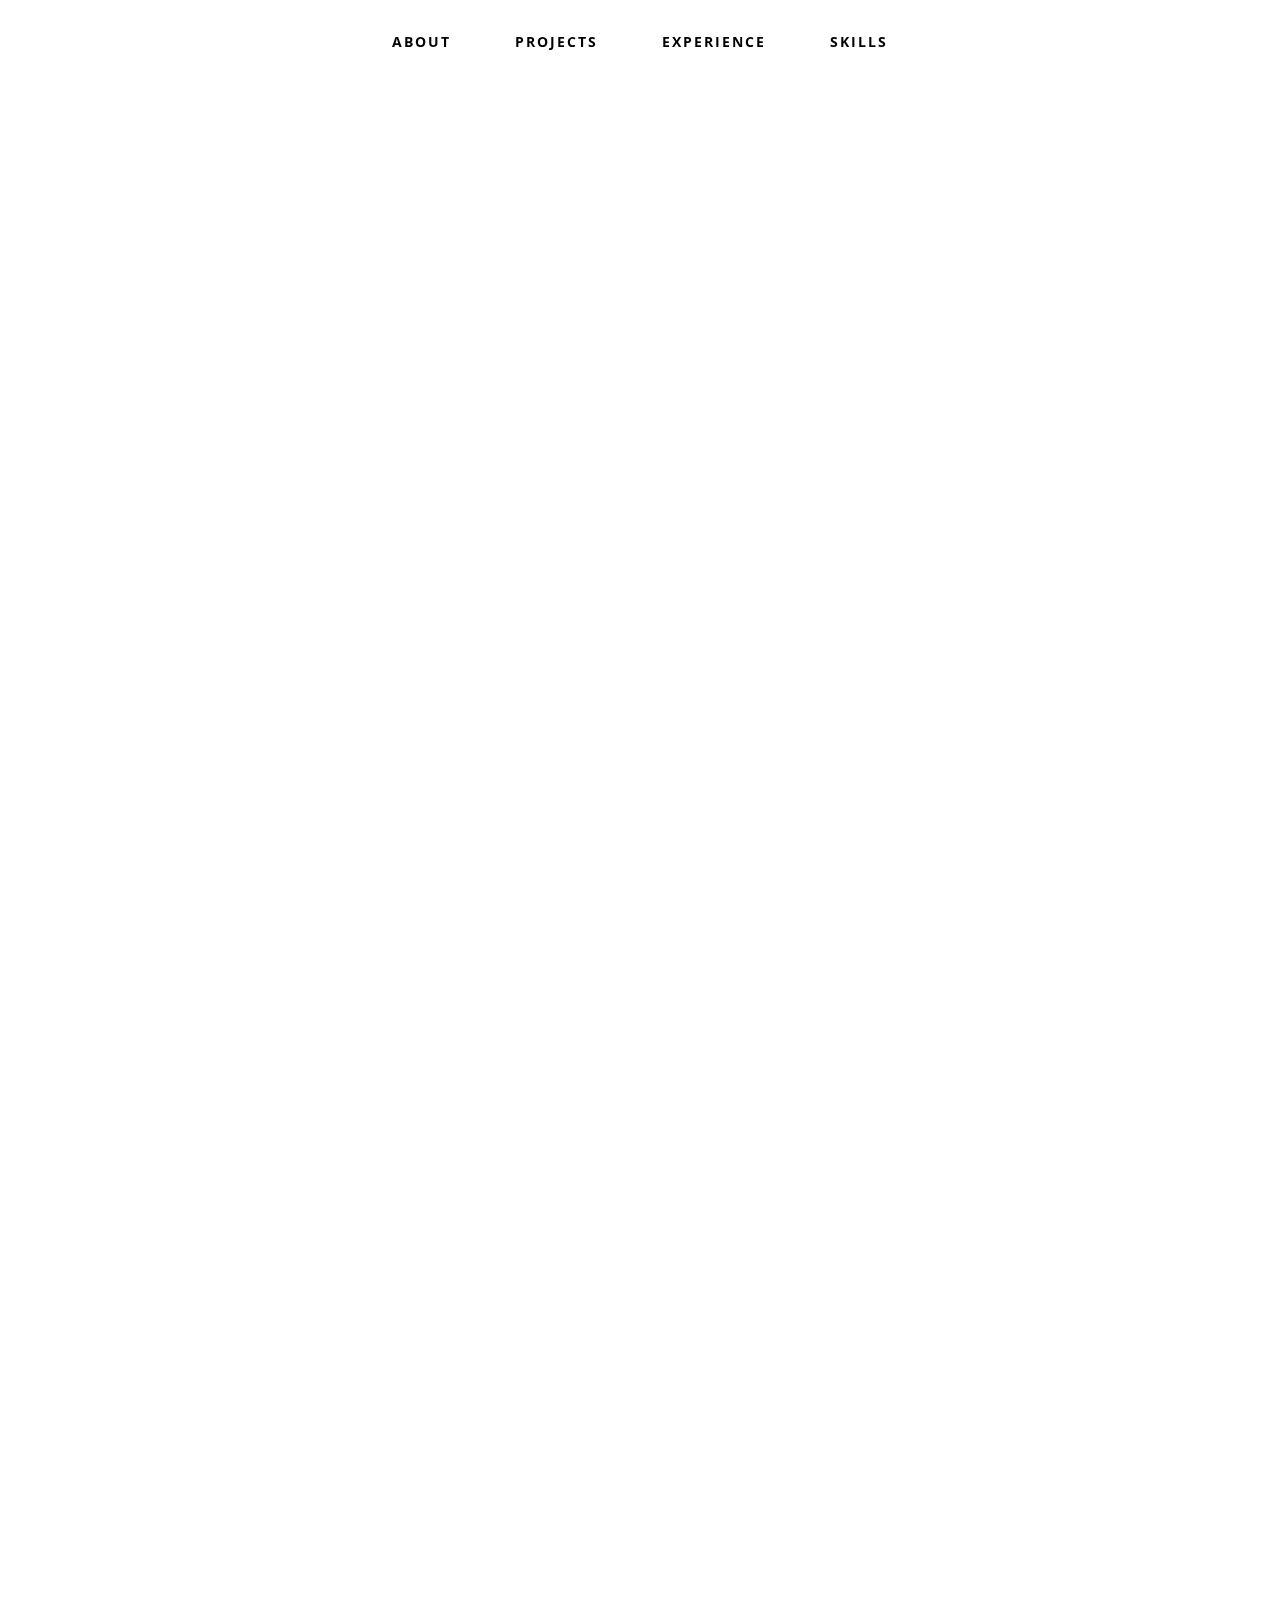
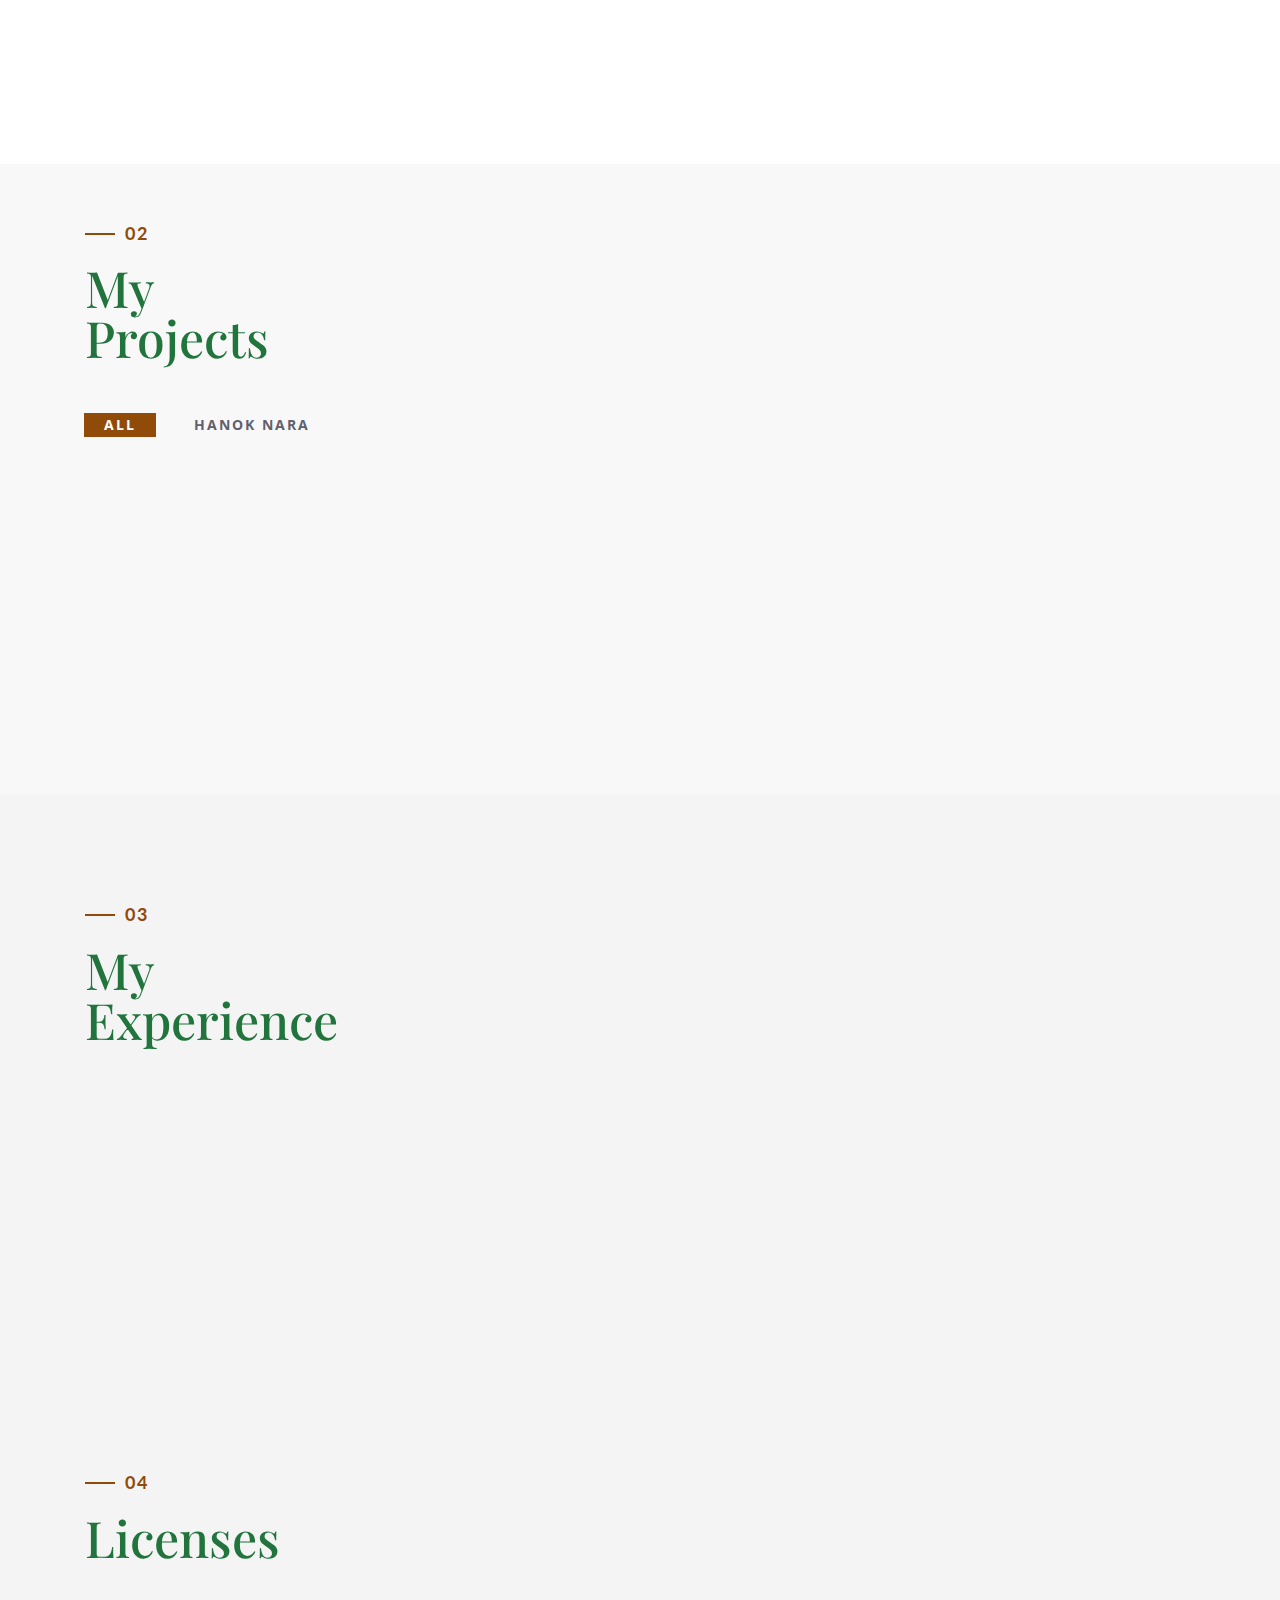
==== index.html @ 88490278 "Add files via upload" ====
<!DOCTYPE html>
<html lang="ko">

<head>
    <meta charset="utf-8">
    <meta http-equiv="X-UA-Compatible" content="IE=edge">
    <meta name="viewport" content="width=device-width, initial-scale=1">
    <title>Portfolio</title>
    <link rel="icon" href="img/logo_xs.ico" type="image/x-icon">
    <!-- Bootstrap -->
    <link href="css/bootstrap.min.css" rel="stylesheet">
    <link href="ionicons/css/ionicons.min.css" rel="stylesheet">
    <link href="css/animate.min.css" rel="stylesheet">
    <link href="css/aos.css" rel="stylesheet">
    <!-- main style -->
    <link href="css/style.css" rel="stylesheet">
    <!-- HTML5 shim and Respond.js for IE8 support of HTML5 elements and media queries -->
    <!-- WARNING: Respond.js doesn't work if you view the page via file:// -->
    <!--[if lt IE 9]>
      <script src="https://oss.maxcdn.com/html5shiv/3.7.3/html5shiv.min.js"></script>
      <script src="https://oss.maxcdn.com/respond/1.4.2/respond.min.js"></script>
    <![endif]-->
	<link rel='stylesheet' href='https://fonts.googleapis.com/css?family=Ubuntu'><link rel="stylesheet" href="css/style.css">
</head>

<body>

    <!-- Preloader -->
    <div id="preloader">
        <div id="status">

            <div class="preloader" aria-busy="true" aria-label="Loading, please wait." role="progressbar">
            </div>

        </div>
    </div>
    <!-- ./Preloader -->
    
    <!-- header -->
    <header class="navbar-fixed-top">
        <nav>
            <ul>
                <li><a href="#about">About</a></li>
                <li><a href="#projects">projects</a></li>
                <li><a href="#experience">experience</a></li>
                <li><a href="#skills">skills</a></li>
                
            </ul>
        </nav>
    </header>
    <!-- ./header -->
    
    <!-- home -->
    <div class="section" id="home" data-stellar-background-ratio="0.5">
        <div id="video_wrap">
            <video muted="" preload="true" loop autoplay webkit-playsinline="webkit-playsinline" playsinline="playsinline">
                <source src="./img/banner.jpg" type="">
            </video>
        </div>
    </div>
    <!-- ./home -->
    
    <!-- about -->
    <div class="section" id="about">
        <div class="container">
            <div class="col-md-6" data-aos="fade-up">
                <h4>01</h4>
                <h1 class="size-50">Know <br /> About me</h1>
                <div class="h">
					<span>Name.</span> 김민아
					<br><span>Mobile.</span> 010. 8242. 8504
				</div>
                
              
                <div class="h-1">My story</div>
				<div class="h-2"><span>story.</span>
								
								<br>늘 Top의 자리를 놓치지않는 국민MC 유재석은,
								<br>지금의 자리가 있기까지 10년의 무명생활을 버텨왔습니다.
								<br>고뇌의 과정을 거쳐 얻어지는 결과는 곧 롱런의 비결입니다.
								<br>자신를 알고 인내하여 이기는 과정이 그것이 성공이라 생각합니다.
								</div>
				<div class="h-3">
				<br>저의 비전은 좋아하는 분야에서 전문성을 키우면서, 
				<br>자신의 원동력을 유지하며 꾸준히 나아가는 것입니다.
				<br>이를 통해 디자이너로서 더 나은 자신을 만들어 나가고 싶습니다.</div>
            </div>
            <div class="col-md-5 about-img-div">
                <div class="about-border" data-aos="fade-up" data-aos-delay=".5">
                    <img src="" alt="">
                </div>
                <img src="img/profile.png" width="400" class="img-responsive" alt="" align="right" data-aos="fade-right" data-aos-delay="0" />
            </div>
        </div>
    </div>
    <!-- ./about -->
		
		    <!-- projects -->
    <div class="section" id="projects">
        <div class="container">
            <div class="col-md-12">
                <h4>02</h4>
                <h1 class="size-50">My <br /> Projects</h1> 
            </div>
            <!-- main container -->
            <div class="main-container portfolio-inner clearfix">
                <!-- portfolio div -->
                <div class="portfolio-div">
                    <div class="portfolio">
                        <!-- portfolio_filter -->
                        <div class="categories-grid wow fadeInLeft">
                            <nav class="categories">
                                <ul class="portfolio_filter">
                                    <li><a href="" class="active" data-filter="*">All</a></li>
                                    <li><a href="" data-filter=".Tium">HANOK NARA</a></li>
                                    
                                    
                                </ul>
                            </nav>
                        </div>
                        <!-- portfolio_filter -->
                        
                        <!-- portfolio_container -->
                        <div class="no-padding portfolio_container clearfix" data-aos="fade-up">
                            <!-- single work -->
                            <div class="col-md-12 Tium">
							<div class="col-md-4 col-sm-6  fashion logo">
                                <div class="portfolio_item"> <img src="./img/portfolio/brand.jpg" alt="image" class="img-responsive" />
                                    
                                </div>
                            </div>
                            <!-- end single work -->
                            
                            <!-- single work -->
                            <div class="col-md-6 col-sm-6 ads graphics">
                                <div class="portfolio_item"> 
                                    <div class="portfolio_item">
                                        <div class="portfolio-border clearfix">
                                            <div class="item_info">
												<h3>HANOK NARA (한옥나라) <span class="category">branding</span> </h3>
												<p><a href="javascript:return false;">Korea Hanok Brand</a></p>
												<div class="project_btn_box">
												<a href="javascript:return false;" class="project_btn">BI/BX</a>
												<a href="javascript:return false;" class="project_btn">WebGuide</a>
                                                <a href="https://blue530.github.io/hanoknara/" class="project_btn">Website</a>
                                                <!-- <a href="https://helloimsa.github.io/dropforest_Ebook/Ebook/samples/basic" class="project_btn">E-book</a> -->
												</div>
											</div>
                                        </div>
                                    </div>
                                </div>
                            </div>
				
                            <!-- end single work -->
							</div>
							
							<div class="col-md-12 graphics">
                            <!-- single work -->
                            <!-- <div class="col-md-4 col-sm-6 photography">
                                <div class="portfolio_item"> <img src="img/portfolio/03.jpg" alt="image" class="img-responsive" />
                                    
                                </div>
                            </div> -->
                            <!-- end single work -->
                            
                            <!-- single work -->
                            <!-- <div class="col-md-6 col-sm-6 fashion ads">
                                <div class="portfolio_item"> 
                                    <div class="portfolio_item">
                                        <div class="portfolio-border clearfix">
                                            <div class="item_info">
												<h3>Poster</h3>
												<p>주제</p>
												</p>
												<div class="project_btn_box">
												<a href="#" class="project_btn">자세히보기</a>
												</div>
											</div>
                                        </div>
                                    </div>
                                </div>
                            </div> -->
                            <!-- end single work -->

                            <!-- single work -->
                            <!-- <div class="col-md-4 col-sm-6 photography">
                                <div class="portfolio_item"> <img src="img/portfolio/03.jpg" alt="image" class="img-responsive" />
                                    
                                </div>
                            </div> -->
                            <!-- end single work -->
                            
                            <!-- single work -->
                            <!-- <div class="col-md-6 col-sm-6 fashion ads">
                                <div class="portfolio_item"> 
                                    <div class="portfolio_item">
                                        <div class="portfolio-border clearfix">
                                            <div class="item_info">
												<h3>benner</h3>
												<p>주제</p>
												</p>
												<div class="project_btn_box">
												<a href="#" class="project_btn">자세히보기</a>
												</div>
											</div>
                                        </div>
                                    </div>
                                </div>
                            </div> -->
                            <!-- end single work -->

                            </div>
                            
                        </div>
                        <!-- end portfolio_container -->
                    </div>
                    <!-- portfolio -->
                </div>
                <!-- end portfolio div -->
            </div>
            <!-- end main container -->
        </div>
    </div>
    <!-- ./projects -->
    
    <!-- experience  -->
    <div class="section" id="experience">
        <div class="container">
            <div class="col-md-4">
                <h4>03</h4>
                <h1 class="size-50">My <br /> Experience</h1>
                <div class="h-50"></div>
            </div>
            <div class="col-md-8">
                <ul class="timeline">
					<li class="timeline-event" data-aos="fade-up" >
                        <label class="timeline-event-icon"></label>
                        <div class="timeline-event-copy">
                            <p class="timeline-event-thumbnail">Apr 2024 ~ Aug 2024</p>
                            <h3>나래디자인학원 UIUX웹디자인
                                <br>과정 수료</h3>
                            <h4>UIUX웹디자인(웹기획,퍼블리셔,영상 편집)B 과정</h4>
                        </div>
                    </li>
                    <!-- <li class="timeline-event" data-aos="fade-up">
                        <label class="timeline-event-icon"></label>
                        <div class="timeline-event-copy">
                            <p class="timeline-event-thumbnail">April 2024 ~ August 2024</p>
                            <h3>0000 근무</h3>
                            <h4>경영지원 및 마케팅</h4>
							<p>화장품 제품, 광고물 디자인 및 온라인스토어 관리업무 수행</p>
           
                        </div>
                    </li> -->
                    <li class="timeline-event" data-aos="fade-up" data-aos-delay=".2">
                        <label class="timeline-event-icon"></label>
                        <div class="timeline-event-copy">
                            <p class="timeline-event-thumbnail">Mar 2014 - Feb 2016</p>
                            <h3>부산과학기술대학교 졸업</h3>
                            <h4>호텔관광경영학과</h4>
                            <p></p>
                        </div>
                    </li>
                    <li class="timeline-event" data-aos="fade-up" data-aos-delay=".4">
                        <label class="timeline-event-icon"></label>
                        <div class="timeline-event-copy">
                            <p class="timeline-event-thumbnail">Feb 2010 - Mar 2012</p>
                            <h3>한국테크노과학고등학교 졸업</h3>
                            <h4>보건간호과</h4>
                            <p><strong></strong>
                                <br></p>
                        </div>
                    </li>
                </ul>
            </div>
        </div>
    </div>
    <!-- ./experience -->
    <div class="section" id="experience">
        <div class="container">
            <div class="col-md-4">
                <h4>04</h4>
                <h1 class="size-50">Licenses</h1>
                <div class="h-50"></div>
            </div>
            <div class="col-md-8">
                <ul class="timeline">
					<li class="timeline-event" data-aos="fade-up" >
                        <label class="timeline-event-icon"></label>
                        <div class="timeline-event-copy">
                            <p class="timeline-event-thumbnail">Jun 2016</p>
                            <h3>커피바리스타</h3>
                            <h4>2급</h4>
                        </div>
                    </li>
                    <li class="timeline-event" data-aos="fade-up">
                        <label class="timeline-event-icon"></label>
                        <div class="timeline-event-copy">
                            <p class="timeline-event-thumbnail">Jun 2015</p>
                            <h3>E-TEST Professionals</h3>
                            <h4>워드,엑셀,파워포인트 2급</h4>
							
           
                        </div>
                    </li>
                    <li class="timeline-event" data-aos="fade-up" data-aos-delay=".2">
                        <label class="timeline-event-icon"></label>
                        <div class="timeline-event-copy">
                            <p class="timeline-event-thumbnail">Oct 2013</p>
                            <h3>2종보통 운전면허</h3>
                        </div>
                    </li>
                    <li class="timeline-event" data-aos="fade-up" data-aos-delay=".4">
                        <label class="timeline-event-icon"></label>
                        <div class="timeline-event-copy">
                            <p class="timeline-event-thumbnail">Nov 2011</p>
                            <h3>간호조무사</h3>
                            <h4>최종합격</h4>
                            <p><strong></strong>
                                <br></p>
                        </div>
                    </li>
                </ul>
            </div>
        </div>
    </div>
	<!-- skills -->
    <div class="section" id="skills">
        <div class="container">
            <div class="col-md-" data-aos="fade-up">
                <h4>05</h4>
                <h1 class="size-50">Skills</h1>
                <div class="h-50"></div>
				<div class="skill-box">
					
					<div class="skills-circle">
						
						<ul>
							<li data-percent="80"><span class="text">Ps</span><span class="bar-circle-right"></span><span class="bar-circle-left"></span><span class="bar-circle-cover"></span><b></b></li>
							<li data-percent="80"><span class="text">Ai</span><span class="bar-circle-right"></span><span class="bar-circle-left"></span><span class="bar-circle-cover"></span><b></b></li>
							<li data-percent="70"><span class="text">Web</span><span class="bar-circle-right"></span><span class="bar-circle-left"></span><span class="bar-circle-cover"></span><b></b></li>
							<li data-percent="60"><span class="text">Pr</span><span class="bar-circle-right"></span><span class="bar-circle-left"></span><span class="bar-circle-cover"></span><b></b></li>
							<li data-percent="60"><span class="text">Ae</span><span class="bar-circle-right"></span><span class="bar-circle-left"></span><span class="bar-circle-cover"></span><b></b></li>
							
							
						</ul>
					</div>
				</div>
            </div>
            
        </div>
    </div>

	<!-- partial -->
		 <script src='https://cdnjs.cloudflare.com/ajax/libs/jquery/3.1.0/jquery.min.js'></script><script  src="js/skill_script.js"></script>

	<!-- ./skil -->

    
 <!-- contact -->
    <div class="section" id="contact">
        <div class="container">
            <div class="col-md-12">
                
                <h1 class="size-50"></h1>
                <div class="h-50"></div>
            </div>
            <div class="col-md-4" data-aos="fade-up">

                
				
				<p>© 2024 Design By MINA_KIM. All Rights Reserved.</p>
                

                
               
    <!-- ./contact -->  

    <!--DEMO01-->
    <div id="animatedModal" class="popup-modal">
        <!--THIS IS IMPORTANT! to close the modal, the class name has to match the name given on the ID -->
        <div id="btn-close-modal" class="close-animatedModal close-popup-modal"> <i class="ion-close-round"></i> </div>
        <div class="clearfix"></div>
        <div class="modal-content">
            <div class="container">
                <div class="portfolio-padding">
                    <div class="col-md-8 col-md-offset-2">
                        <h2>Geschäfts Eines<br /> Web-Studios</h2>
                        <div class="h-50"></div>
                        <p>Appropriately maintain standards compliant total linkage with cutting-edge action items. Enthusiastically create seamless synergy rather than excellent value. Quickly promote premium strategic theme areas vis-a-vis.</p>
                        <p>Appropriately maintain standards compliant total linkage with cutting-edge action items. Enthusiastically create seamless synergy rather than excellent value.</p>
                        <br />
                        <br /> <img src="img/portfolio/03.jpg" alt="" class="img-responsive" />
                        <br />
                        <br />
                        <p>Appropriately maintain standards compliant total linkage with cutting-edge action items. Enthusiastically create seamless synergy rather than excellent value. Quickly promote premium strategic theme areas vis-a-vis.</p>
                        <p>Appropriately maintain standards compliant total linkage with cutting-edge action items. Enthusiastically create seamless synergy rather than excellent value.</p>
                        <br />
                        <br /> </div>
                </div>
            </div>
        </div>
    </div>
    <!-- jQuery -->
    <script src="js/jquery.js"></script>
    <!--  plugins  -->
    <script src="js/bootstrap.min.js"></script>
    <script src="js/plugins.js"></script>
    <script src="js/aos.js"></script>
    <script src="js/jquery.form.js"></script>
    <script src="js/jquery.validate.min.js"></script>

    <!--  main script  -->
    <script src="js/custom.js"></script>
   
</body>

</html>
---- css/style.css ----
/*
* Resume template
* Created by : Ahmed Essa
* website : www.ahmedessa.net
*/


/* Table of Content
==================================================
	- Google fonts & font family -
	- typography -
	- General -
    - Preloader -
	- Header -
    - home section -
    - About section -
    - experience section -
    - projects section -
    - Contact section -
    - Responsive media queries -
*/


/* Google fonts & font family
==================================================*/

@import 'https://fonts.googleapis.com/css?family=Lato:100,100i,300,300i,400,400i,700,700i,900,900i|Open+Sans:300,300i,400,400i,600,600i,700,700i,800,800i|Playfair+Display:400,400i,700,700i,900,900i';

/*
font-family: 'Playfair Display', serif;
font-family: 'Lato', sans-serif;
font-family: 'Open Sans', sans-serif;
*/


/* typography
==================================================*/

h1 {
    font-family: 'Playfair Display', serif;
    font-size: 80px;
    line-height: 70px;
	color: #1a7037f8;
}

h4 {
    font-family: 'Lato', sans-serif;
    text-transform: capitalize;
    letter-spacing: 2px;
    position: relative;
    color: rgb(145, 75, 9);
    margin-left: 40px;
    font-weight: 700;
}

h4:before {
    position: absolute;
    width: 30px;
    left: -40px;
    content: "";
    display: block;
    height: 2px;
    background: rgb(145, 75, 9);
    top: 9px;
}


/* General
==================================================*/

body {
    font-family: 'Open Sans', sans-serif;
    font-size: 14px;
    line-height: 24px;
}

.size-50 {
    font-size: 50px;
    line-height: 50px
}

.h-50 {
    height: 50px;
}

/* video
================================================*/
 #video_wrap{
    width: 100%; height: 970px; overflow: hidden;margin: 0px auto; position: relative;
}
video { position: absolute;left: 50%; margin-left: -960px;} 

/* preloader */
==================================================*/

#preloader {
    position: fixed;
    top: 0;
    left: 0;
    right: 0;
    bottom: 0;
    background-color: #fff;
    z-index: 10000
}

#status,
.preloader {
    top: 50%;
    left: 50%;
    position: absolute
}

#status {
    width: 100px;
    height: 100px;
    background-repeat: no-repeat;
    background-position: center;
    margin: -50px 0 0 -50px
}

.preloader {
    height: 40px;
    width: 40px;
    margin-top: -20px;
    margin-left: -20px
}

.preloader:before {
    content: "";
    display: block;
    position: absolute;
    left: -1px;
    top: -1px;
    height: 100%;
    width: 100%;
    -webkit-animation: rotation 1s linear infinite;
    animation: rotation 1s linear infinite;
    border: 2px solid #425BB5;
    border-top: 2px solid transparent;
    border-radius: 100%
}

.preloader>.icon {
    position: absolute;
    top: 50%;
    left: 50%;
    height: 25px;
    width: 10.6px;
    margin-top: -12.5px;
    margin-left: -5.3px;
    -webkit-animation: wink 1s ease-in-out infinite alternate;
    animation: wink 1s ease-in-out infinite alternate
}

@media only screen and (min-width:768px) {
    .preloader {
        height: 60px;
        width: 60px;
        margin-top: -30px;
        margin-left: -30px
    }
    .preloader:before {
        left: -2px;
        top: -2px;
        border-width: 2px
    }
    .preloader>.icon {
        height: 37.5px;
        width: 15.9px;
        margin-top: -18.75px;
        margin-left: -7.95px
    }
}

@media only screen and (min-width:1200px) {
    .preloader {
        height: 60px;
        width: 60px;
        margin-top: -30px;
        margin-left: -30px
    }
    .preloader>.icon {
        height: 50px;
        width: 21.2px;
        margin-top: -25px;
        margin-left: -10.6px
    }
}

@-webkit-keyframes rotation {
    from {
        -webkit-transform: rotate(0);
        transform: rotate(0)
    }
    to {
        -webkit-transform: rotate(359deg);
        transform: rotate(359deg)
    }
}

@keyframes rotation {
    from {
        -webkit-transform: rotate(0);
        transform: rotate(0)
    }
    to {
        -webkit-transform: rotate(359deg);
        transform: rotate(359deg)
    }
}

@-webkit-keyframes wink {
    from {
        opacity: 0
    }
    to {
        opacity: 1
    }
}

@keyframes wink {
    from {
        opacity: 0
    }
    to {
        opacity: 1
    }
}


/* Header
==================================================*/

header {
    text-align: center;
    -webkit-transition: all .5s;
    transition: all .5s;
    height: 65px;
}

nav ul {
    display: inline-block;
    padding-left: 0;
    list-style: none;
    padding: 20px;
    margin-bottom: 0;
    -webkit-transition: all .5s;
    transition: all .5s;
}

nav li {
    display: inline-block;
    margin: 10px;
}

nav li a {
    text-transform: uppercase;
    letter-spacing: 2px;
    color: #000;
    font-size: 14px;
    font-weight: bold;
    padding: 20px;
}

.bg-nav {
    background: rgba(225,225,225,0.7 );
    border-bottom: 1px solid #f3f3f3
}

.bg-nav ul {
    padding: 10px;
}

a:focus {
    color: #444;
    text-decoration: none;
}

a:hover {
    color:  #1a7037f8;
    text-decoration: none;
}

a.active {
    color: rgb(145, 75, 9);
}


/* home section
==================================================*/

#home {
		background: url(../img/bg.jpg);
		background-size: cover;
		height: 100vh;
		
}
@media only screen and (min-width:1200px) {
	

	#home .container h2{
		width:500px;
		
		font-size:90px;
		color:#425BB5;
		margin:50px 0 0 150px;
		font-family: 'Lato', sans-serif;
	}

	.table-cell {
		display: table-cell;
		vertical-align: top;
		padding-top:100px;
		
	}
	.table-cell h1{
		color:#fff;
		padding-top:100px;
	}
	.disply-table {
		display: table;
		height: 100vh;
		
	}
	.box{
		width:600px;
		height:50vh;
		position:absolute;
		top:40%;
		left:40%;
		transform:translate(50%, -50%);
		
	}
	.dia{
		width:300px;
		margin:230px 0 0 200px;
		
		
	}
	.dia img{
		width:100%;
		display:block;
	}
	.box h4{
		font-size:20px;
		margin-top:50px;
		color:#fff;
	}
	.box h4:before {
		position: absolute;
		width: 30px;
		left: -40px;
		content: "";
		display: block;
		height: 2px;
		background: #fff;
		top: 9px;
	}
}
@media (min-width:501px)and (max-width:1199px){
	h1 {
        font-family: 'Playfair Display', serif;
        font-size: 50px;
        line-height: 50px;
    }
    #home,
    .disply-table {
        height: 100vh;
    }
   
	.disply-table h1{
		color:#fff;
		margin-top:100px;
	}
	.container h2{
		text-align:center;
		font-size:90px;
		color:#425BB5;
		font-family: 'Lato', sans-serif;
	}
	
	.dia{
		width:250px;
		margin:50px 0 0 250px;
		
	}
	.dia img{
		width:100%;
		display:block;
	}
	.box h4{
		font-size:18px;
		margin:30px 0 0 150px;
		color:#fff;
		
		
	}
	.box h4:before {
		position: absolute;
		width: 30px;
		left:-40px;
		content: "";
		display: block;
		height: 2px;
		background: #fff;
		top: 9px;
	}
}	


/* about section
==================================================*/

#about {
    padding: 100px 0;
}
@media (max-width:500px) {
    #about {
        padding: 200px 0 100px;
    }
}
#about span{
	color:#1a7037f8;
	font-weight:600;
}

.about-img-div img {
    margin: 0 auto;
}

.about-border {
    position: absolute;
    /* border: 10px solid rgba(153,107,187,0.4);
    width: 400px;
    height: 400px; */
    top: 0px;
    left: -8px;
    z-index: 1
}
.h{
	font-size:16px;
	font-weight:600;
	padding-top:20px;
}

.h-1{
	padding:30px 0 10px;
	font-weight:500;
	color:rgb(145, 75, 9);
	letter-spacing:5%;
}
.h-3{
	font-weight:600;
    padding-bottom: 60px;
}


/* experience section
==================================================*/

#experience {
    padding: 100px 0 40px;
    background: #f4f4f4;
}

.experience-row {
    padding: 20px 0;
    border-bottom: 1px solid #ddd;
}

.experience-row h3 {
    font-family: 'Lato', sans-serif;
    text-transform: capitalize;
    letter-spacing: 2px;
    color: #425BB5;
    font-size: 16px;
    font-weight: bold
}

.experience-row p {
    color: #888;
    margin-top: 20px;
    font-size: 15px;
}

.experience-row .date {
    color: #000;
    font-size: 17px;
}

.timeline {
    padding-left: 0;
    list-style: none;
    position: relative;
}

.timeline:before {
    background-color: black;
    content: '';
    margin-left: -1px;
    position: absolute;
    top: 0;
    left: 2em;
    width: 2px;
    height: 100%;
}

.timeline-event {
    position: relative;
}
.timeline-event{
		width:50%;
		float:left;
}

.timeline-event:hover .timeline-event-icon {
    -webkit-transform: rotate(-45deg);
    transform: rotate(-45deg);
    background-color: #b59642;
}

.timeline-event:hover .timeline-event-thumbnail {
    box-shadow: inset 40em 0 0 0 #b59642;
}

.timeline-event-copy {
    padding: 2em;
    position: relative;
    top: -1.875em;
    left: 4em;
    width: 100%;
}

.timeline-event-copy h3 {
    font-size: 1.2em;
}

.timeline-event-copy h4 {
    font-size: 1em;
    margin-bottom: 1em;
}

.timeline-event-copy strong {
    font-weight: 700;
}

.timeline-event-copy p:not(.timeline-event-thumbnail) {
    padding-bottom: 1em;
}

.timeline-event-icon {
    -webkit-transition: -webkit-transform 0.2s ease-in;
    transition: -webkit-transform 0.2s ease-in;
    transition: transform 0.2s ease-in;
    transition: transform 0.2s ease-in, -webkit-transform 0.2s ease-in;
    -webkit-transform: rotate(45deg);
    transform: rotate(45deg);
    background-color: rgb(255, 209, 141);
    outline: 10px solid #f3f3f3;
    display: block;
    margin: 0.5em 0.5em 0.5em -0.5em;
    position: absolute;
    top: 0;
    left: 2em;
    width: 1em;
    height: 1em;
}

.timeline-event-thumbnail {
    -moz-transition: box-shadow 0.5s ease-in 0.2s;
    -o-transition: box-shadow 0.5s ease-in 0.1s;
    -webkit-transition: box-shadow 0.5s ease-in;
    -webkit-transition-delay: 0.2s;
    -webkit-transition: box-shadow 0.5s ease-in 0.2s;
    transition: box-shadow 0.5s ease-in 0.1s;
    color: white;
    font-size: 12px;
    font-weight: bold;
    background-color: #1a703785;
    box-shadow: inset 0 0 0 0em #1a7037f8;
    display: inline-block;
    margin-bottom: 1.2em;
    padding: 0.25em 1em 0.2em 1em;
}
/* skill section
==================================================*/
#skills{
	background:;
	padding:50px;
}
.skill-box {
  width: 80%;
  padding: 20px;
  max-width: 1200px;
  margin:0 auto;
  
}
.skill-box > h3 {
  margin-bottom: 15px;
  color: #333;
}
.skill-box > .skills-circle > ul {
  padding: 0;
  text-align: center;
  list-style-type: none;
  
}
.skill-box > .skills-circle > ul > li {
  width: 150px;
  height: 150px;/*원크기조정가능*/
  background-color: #aaa;/*1.bar 채워지지않은 비워있는 color*/
  border-radius: 50%;
  position: relative;
  display: inline-block;
  overflow: hidden;
  margin: 10px;
}

.skill-box > .skills-circle > ul > li > span {
  color: rgb(145, 75, 9);
  font-size:35px;
  padding:1.5em;
}
.skill-box > .skills-circle > ul > li > span.text, .skill-box > .skills-circle > ul > li > span ~ b {
  top: 50%;
  left: 50%;
  position: absolute;
  transform: translate(-50%, -50%);
  margin-top: -8px;
  z-index: 1;
}
.skill-box > .skills-circle > ul > li > span.text ~ b, .skill-box > .skills-circle > ul > li > span ~ b ~ b {
  font-weight: normal;
  margin-top: 2em;
}
.skill-box > .skills-circle > ul > li > span.bar-circle-right, .skill-box > .skills-circle > ul > li > span.bar-circle-left {
  border-radius: 50%;
  position: absolute;
  display: block;
  width: 100%;
  height: 100%;
  background: rgb(255, 153, 1);/*bar 채워지는 color*/
  clip: rect(0, 75px, 150px, 0);
}
.skill-box > .skills-circle > ul > li > span.bar-circle-left {
  background: #aaa;/*2.bar 채워지지않은 비워있는 color*/
					/*1,2 동시에 바꿔야함*/
}
.skill-box > .skills-circle > ul > li > span.bar-circle-cover {
  display: block;
  width: 95%;
  height: 95%;/*bar 굵기 두껍게 하고싶으면 여기 width랑 height랑 %줄이면됨*/
  border-radius: 50%;
  background-color: #fff;/*bar안에 동그라미 color*/
  z-index: 0;
  position: absolute;
  top: 50%;
  left: 50%;
  transform: translate(-50%, -50%);
}
/* projects section
==================================================*/

#projects {
    padding: 50px 0 60px;
		background:#f8f8f8;
}

.portfolio .categories-grid span {
    font-size: 30px;
    margin-bottom: 30px;
    display: inline-block;
}

.portfolio .categories-grid .categories ul li {
    list-style: none;
    margin: 20px 0;
}

.portfolio .categories-grid .categories ul li a {
    display: inline-block;
    color: #60606e;
    padding: 0 10px;
    margin: 0 14px;
    -webkit-transition: all .2s ease-in-out .2s;
    transition: all .2s ease-in-out .2s;
}

.portfolio .categories-grid .categories ul li a:hover,
.portfolio .categories-grid .categories ul li a:focus {
    text-decoration: none;
}

.portfolio .categories-grid .categories ul li a.active {
    background-color: rgb(145, 75, 9);
    padding: 0px 20px;
    color: white;
    text-decoration: none;
}

.portfolio_filter {
    padding-left: 0;
}

.portfolio_item {
    position: relative;
    margin: 10px 0;
	
}
.img-responsive{
	width: 90%;
    display: block;
}

.portfolio_item .portfolio_item_hover {
    position: absolute;
    top: 0px;
    left: 0px;
    height: 100%;
    width: 100%;
    background-color: #425BB5;
    -webkit-transform: translateY(100%);
    transform: translateY(100%);
    opacity: 0;
    -webkit-transition: all .2s ease-in-out;
    transition: all .2s ease-in-out;
    color: #333;
}

.portfolio_item .portfolio_item_hover .item_info {
    text-align: center;
    position: absolute;
    top: 50%;
    left: 50%;
    -webkit-transform: translate(-50%, -50%);
    transform: translate(-50%, -50%);
    padding:10px;
    width: 100%;
    font-weight: bold;
}

.portfolio_item .portfolio_item_hover .item_info span {
    display: block;
    color: #fff;
    font-size: 18px;
    -webkit-transform: translateY(-100px);
    transform: translateY(-100px);
    -webkit-transition: all .3s ease-in-out .3s;
    transition: all .3s ease-in-out .3s;
    opacity: 0;
}

.portfolio_item .portfolio_item_hover .item_info em {
    font-style: normal;
    display: inline-block;
    background-color: #425BB5;
    padding: 5px 20px;
    color: #fff;
    margin-top: 10px;
    -webkit-transform: translateY(100px);
    transform: translateY(100px);
    -webkit-transition: all .3s ease-in-out .3s;
    transition: all .3s ease-in-out .3s;
    opacity: 0;
    font-size: 10px;
    letter-spacing: 2px;
}

.portfolio_item:hover .portfolio_item_hover {
    opacity: 1;
    -webkit-transform: translateX(0);
    transform: translateX(0);
}

.portfolio_item:hover .item_info em,
.portfolio_item:hover .item_info span {
    opacity: 1;
    -webkit-transform: translateX(0);
    transform: translateX(0);
}

.portfolio .categories-grid .categories ul li {
    float: left;
}

.portfolio .categories-grid .categories ul li a {
    padding: 0 10px;
    -webkit-transition: all .2s ease-in-out .2s;
    transition: all .2s ease-in-out .2s;
}

.portfolio_filter {
    padding-left: 0;
    display: inline-block;
    margin: 0 auto;
    text-align: center;
}



.portfolio-padding {
    padding: 50px 0;
}

.portfolio-inner {
    padding-bottom: 0 !important;
    padding-top: 55px;
}

.modal-content {
    box-shadow: 0 5px 15px rgba(0, 0, 0, 0);
    border: none;
}

.popup-modal {
    background: #fff;
}

.close-popup-modal {
    float: right;
    margin: 20px;
    font-size: 22px;
    opacity: 0;
    cursor: pointer;
    -webkit-transition: all .3s;
    transition: all .3s;
    -webkit-transition-delay: .6s;
    transition-delay: .6s;
    position: fixed;
    z-index: 100000;
    right: 14px;
}

.animatedModal-on .close-popup-modal {
    opacity: 1;
}

.modal-content h2 {
    font-family: 'Playfair Display', serif;
    font-size: 40px;
    line-height: 50px;
}


/* contact
==================================================*/

#contact {
    padding: 30px 0;
    background: #f4f4f4;
}
#contact p{
	
	font-weight:700;
}
#contact-form input,
#contact-form textarea {
    height: 50px;
    margin-bottom: 10px;
    border-radius: 0;
}

#contact-form label {
    display: block;
    margin-bottom: .2em;
    font-size: 13px;
    line-height: 13px;
    font-size: 1.3rem;
    line-height: 1.3rem;
    color: #000;
}

#contact-form label.error {
    margin-top: 10px;
    margin-bottom: 1em;
    font-size: 12px;
    line-height: 12px;
    font-size: 1.2rem;
    line-height: 1.2rem;
    color: #D33E43;
    margin-left: 10px
}

#contact-form input[type="text"].error,
#contact-form input[type="password"].error,
#contact-form input[type="date"].error,
#contact-form input[type="datetime"].error,
#contact-form input[type="datetime-local"].error,
#contact-form input[type="month"].error,
#contact-form input[type="week"].error,
#contact-form input[type="email"].error,
#contact-form input[type="number"].error,
#contact-form input[type="search"].error,
#contact-form input[type="tel"].error,
#contact-form input[type="time"].error,
#contact-form input[type="url"].error,
#contact-form textarea.error {
    border-color: #D33E43
}
textarea {
    resize: none;
}

fieldset {
    border: 0px;
    margin: 0;
    padding: 0
}

.required {
    color: #e9266d
}

#success,
#error {
    display: none
}

#success p,
#error p {
    display: block;
}

#success p {
    color: #425BB5;
    font-size: 15px;
    text-align: center;
    padding: 10px;
    border: 2px solid #425BB5;
    margin-top: 10px;
}

#error p {
    color: #D33E43;
    font-size: 15px;
    text-align: center;
    padding: 10px;
    border: 2px solid #D33E43;
    margin-top: 10px;
}

#submit {
    background-color: #425BB5;
    color: #fff;
    padding: 10px 40px;
    border-radius: 0;
    text-transform: uppercase;
    letter-spacing: 2px;
    font-weight: bold;
    width: 100%;
}

.social {
    padding-left: 0;
    list-style: none;
    margin-top: 20px;
}

.social li {
    float: left;
}

.social li a {
    color: #333;
    font-size: 35px;
    margin-right: 15px;
    transition: all .3s;
    -webkit-transition: all .3s;
}

.social li a:hover {
    color: #425BB5;
}


/* Responsive media queries
==================================================*/

@media (max-width: 991px) {
    .portfolio .categories-grid .categories ul li a {
        padding: 0 2px;
    }
}

@media (max-width: 768px) {
    .timeline-event-copy {
        width: 90%;
        left: 2em;
    }
	
}

@media (max-width: 500px) {
    h1 {
        font-family: 'Playfair Display', serif;
        font-size: 50px;
        line-height: 50px;
    }
    #home,
    .disply-table {
        height: 100vh;
    }
    .about-border {
        width: 265px;
    }
    .portfolio .categories-grid .categories ul li {
        list-style: none;
        margin: 10px 0;
    }
	.disply-table h1{
		color:#fff;
		margin-top:100px;
	}
	.container h2{
		text-align:right;
		font-size:60px;
		color:#425BB5;
		font-family: 'Lato', sans-serif;
	}
	.dia{
		width:200px;
		margin:80px 0 0 120px;
		
	}
	.dia img{
		width:100%;
		display:block;
	}
	.box h4{
		font-size:14px;
		margin-top:50px;
		color:#fff;
	}
	.box h4:before {
		position: absolute;
		width: 30px;
		left: -40px;
		content: "";
		display: block;
		height: 2px;
		background: #fff;
		top: 9px;
	}
	.item_info{
	padding-top:30px;
}	
	
}

@media (max-width: 420px) {
    nav li {
        margin: 6px;
    }
    nav li a {
        font-size: 10px;
    }
}

.portfolio_container .col-md-12{padding-left:0;
	padding-right:0;}
.item_info{
	padding-top:30px;
}	
.project_btn{display:inline-block;
	padding:5px 20px;
	/* border:1px solid rgb(255, 153, 1); */
	background-color: #1a7037f8;
    border-radius:30px;
	color:#ffffff;
    margin-bottom: 10px;}
.project_btn:hover{color:#fff;
	background: #b59642}
.project_btn_box{text-align:left;
padding-top:10px;}
.clear{clear:both;}

.portfolio_item{
    height:230px;
    overflow: hidden;
}


.portfolio_bg{background:url(../img/portfolio/01.jpg);}
.category{ display: inline-block; margin-left:6px; font-size: 16px; color: #ccc;}
---- css/style.css ----
/*
* Resume template
* Created by : Ahmed Essa
* website : www.ahmedessa.net
*/


/* Table of Content
==================================================
	- Google fonts & font family -
	- typography -
	- General -
    - Preloader -
	- Header -
    - home section -
    - About section -
    - experience section -
    - projects section -
    - Contact section -
    - Responsive media queries -
*/


/* Google fonts & font family
==================================================*/

@import 'https://fonts.googleapis.com/css?family=Lato:100,100i,300,300i,400,400i,700,700i,900,900i|Open+Sans:300,300i,400,400i,600,600i,700,700i,800,800i|Playfair+Display:400,400i,700,700i,900,900i';

/*
font-family: 'Playfair Display', serif;
font-family: 'Lato', sans-serif;
font-family: 'Open Sans', sans-serif;
*/


/* typography
==================================================*/

h1 {
    font-family: 'Playfair Display', serif;
    font-size: 80px;
    line-height: 70px;
	color: #1a7037f8;
}

h4 {
    font-family: 'Lato', sans-serif;
    text-transform: capitalize;
    letter-spacing: 2px;
    position: relative;
    color: rgb(145, 75, 9);
    margin-left: 40px;
    font-weight: 700;
}

h4:before {
    position: absolute;
    width: 30px;
    left: -40px;
    content: "";
    display: block;
    height: 2px;
    background: rgb(145, 75, 9);
    top: 9px;
}


/* General
==================================================*/

body {
    font-family: 'Open Sans', sans-serif;
    font-size: 14px;
    line-height: 24px;
}

.size-50 {
    font-size: 50px;
    line-height: 50px
}

.h-50 {
    height: 50px;
}

/* video
================================================*/
 #video_wrap{
    width: 100%; height: 970px; overflow: hidden;margin: 0px auto; position: relative;
}
video { position: absolute;left: 50%; margin-left: -960px;} 

/* preloader */
==================================================*/

#preloader {
    position: fixed;
    top: 0;
    left: 0;
    right: 0;
    bottom: 0;
    background-color: #fff;
    z-index: 10000
}

#status,
.preloader {
    top: 50%;
    left: 50%;
    position: absolute
}

#status {
    width: 100px;
    height: 100px;
    background-repeat: no-repeat;
    background-position: center;
    margin: -50px 0 0 -50px
}

.preloader {
    height: 40px;
    width: 40px;
    margin-top: -20px;
    margin-left: -20px
}

.preloader:before {
    content: "";
    display: block;
    position: absolute;
    left: -1px;
    top: -1px;
    height: 100%;
    width: 100%;
    -webkit-animation: rotation 1s linear infinite;
    animation: rotation 1s linear infinite;
    border: 2px solid #425BB5;
    border-top: 2px solid transparent;
    border-radius: 100%
}

.preloader>.icon {
    position: absolute;
    top: 50%;
    left: 50%;
    height: 25px;
    width: 10.6px;
    margin-top: -12.5px;
    margin-left: -5.3px;
    -webkit-animation: wink 1s ease-in-out infinite alternate;
    animation: wink 1s ease-in-out infinite alternate
}

@media only screen and (min-width:768px) {
    .preloader {
        height: 60px;
        width: 60px;
        margin-top: -30px;
        margin-left: -30px
    }
    .preloader:before {
        left: -2px;
        top: -2px;
        border-width: 2px
    }
    .preloader>.icon {
        height: 37.5px;
        width: 15.9px;
        margin-top: -18.75px;
        margin-left: -7.95px
    }
}

@media only screen and (min-width:1200px) {
    .preloader {
        height: 60px;
        width: 60px;
        margin-top: -30px;
        margin-left: -30px
    }
    .preloader>.icon {
        height: 50px;
        width: 21.2px;
        margin-top: -25px;
        margin-left: -10.6px
    }
}

@-webkit-keyframes rotation {
    from {
        -webkit-transform: rotate(0);
        transform: rotate(0)
    }
    to {
        -webkit-transform: rotate(359deg);
        transform: rotate(359deg)
    }
}

@keyframes rotation {
    from {
        -webkit-transform: rotate(0);
        transform: rotate(0)
    }
    to {
        -webkit-transform: rotate(359deg);
        transform: rotate(359deg)
    }
}

@-webkit-keyframes wink {
    from {
        opacity: 0
    }
    to {
        opacity: 1
    }
}

@keyframes wink {
    from {
        opacity: 0
    }
    to {
        opacity: 1
    }
}


/* Header
==================================================*/

header {
    text-align: center;
    -webkit-transition: all .5s;
    transition: all .5s;
    height: 65px;
}

nav ul {
    display: inline-block;
    padding-left: 0;
    list-style: none;
    padding: 20px;
    margin-bottom: 0;
    -webkit-transition: all .5s;
    transition: all .5s;
}

nav li {
    display: inline-block;
    margin: 10px;
}

nav li a {
    text-transform: uppercase;
    letter-spacing: 2px;
    color: #000;
    font-size: 14px;
    font-weight: bold;
    padding: 20px;
}

.bg-nav {
    background: rgba(225,225,225,0.7 );
    border-bottom: 1px solid #f3f3f3
}

.bg-nav ul {
    padding: 10px;
}

a:focus {
    color: #444;
    text-decoration: none;
}

a:hover {
    color:  #1a7037f8;
    text-decoration: none;
}

a.active {
    color: rgb(145, 75, 9);
}


/* home section
==================================================*/

#home {
		background: url(../img/bg.jpg);
		background-size: cover;
		height: 100vh;
		
}
@media only screen and (min-width:1200px) {
	

	#home .container h2{
		width:500px;
		
		font-size:90px;
		color:#425BB5;
		margin:50px 0 0 150px;
		font-family: 'Lato', sans-serif;
	}

	.table-cell {
		display: table-cell;
		vertical-align: top;
		padding-top:100px;
		
	}
	.table-cell h1{
		color:#fff;
		padding-top:100px;
	}
	.disply-table {
		display: table;
		height: 100vh;
		
	}
	.box{
		width:600px;
		height:50vh;
		position:absolute;
		top:40%;
		left:40%;
		transform:translate(50%, -50%);
		
	}
	.dia{
		width:300px;
		margin:230px 0 0 200px;
		
		
	}
	.dia img{
		width:100%;
		display:block;
	}
	.box h4{
		font-size:20px;
		margin-top:50px;
		color:#fff;
	}
	.box h4:before {
		position: absolute;
		width: 30px;
		left: -40px;
		content: "";
		display: block;
		height: 2px;
		background: #fff;
		top: 9px;
	}
}
@media (min-width:501px)and (max-width:1199px){
	h1 {
        font-family: 'Playfair Display', serif;
        font-size: 50px;
        line-height: 50px;
    }
    #home,
    .disply-table {
        height: 100vh;
    }
   
	.disply-table h1{
		color:#fff;
		margin-top:100px;
	}
	.container h2{
		text-align:center;
		font-size:90px;
		color:#425BB5;
		font-family: 'Lato', sans-serif;
	}
	
	.dia{
		width:250px;
		margin:50px 0 0 250px;
		
	}
	.dia img{
		width:100%;
		display:block;
	}
	.box h4{
		font-size:18px;
		margin:30px 0 0 150px;
		color:#fff;
		
		
	}
	.box h4:before {
		position: absolute;
		width: 30px;
		left:-40px;
		content: "";
		display: block;
		height: 2px;
		background: #fff;
		top: 9px;
	}
}	


/* about section
==================================================*/

#about {
    padding: 100px 0;
}
@media (max-width:500px) {
    #about {
        padding: 200px 0 100px;
    }
}
#about span{
	color:#1a7037f8;
	font-weight:600;
}

.about-img-div img {
    margin: 0 auto;
}

.about-border {
    position: absolute;
    /* border: 10px solid rgba(153,107,187,0.4);
    width: 400px;
    height: 400px; */
    top: 0px;
    left: -8px;
    z-index: 1
}
.h{
	font-size:16px;
	font-weight:600;
	padding-top:20px;
}

.h-1{
	padding:30px 0 10px;
	font-weight:500;
	color:rgb(145, 75, 9);
	letter-spacing:5%;
}
.h-3{
	font-weight:600;
    padding-bottom: 60px;
}


/* experience section
==================================================*/

#experience {
    padding: 100px 0 40px;
    background: #f4f4f4;
}

.experience-row {
    padding: 20px 0;
    border-bottom: 1px solid #ddd;
}

.experience-row h3 {
    font-family: 'Lato', sans-serif;
    text-transform: capitalize;
    letter-spacing: 2px;
    color: #425BB5;
    font-size: 16px;
    font-weight: bold
}

.experience-row p {
    color: #888;
    margin-top: 20px;
    font-size: 15px;
}

.experience-row .date {
    color: #000;
    font-size: 17px;
}

.timeline {
    padding-left: 0;
    list-style: none;
    position: relative;
}

.timeline:before {
    background-color: black;
    content: '';
    margin-left: -1px;
    position: absolute;
    top: 0;
    left: 2em;
    width: 2px;
    height: 100%;
}

.timeline-event {
    position: relative;
}
.timeline-event{
		width:50%;
		float:left;
}

.timeline-event:hover .timeline-event-icon {
    -webkit-transform: rotate(-45deg);
    transform: rotate(-45deg);
    background-color: #b59642;
}

.timeline-event:hover .timeline-event-thumbnail {
    box-shadow: inset 40em 0 0 0 #b59642;
}

.timeline-event-copy {
    padding: 2em;
    position: relative;
    top: -1.875em;
    left: 4em;
    width: 100%;
}

.timeline-event-copy h3 {
    font-size: 1.2em;
}

.timeline-event-copy h4 {
    font-size: 1em;
    margin-bottom: 1em;
}

.timeline-event-copy strong {
    font-weight: 700;
}

.timeline-event-copy p:not(.timeline-event-thumbnail) {
    padding-bottom: 1em;
}

.timeline-event-icon {
    -webkit-transition: -webkit-transform 0.2s ease-in;
    transition: -webkit-transform 0.2s ease-in;
    transition: transform 0.2s ease-in;
    transition: transform 0.2s ease-in, -webkit-transform 0.2s ease-in;
    -webkit-transform: rotate(45deg);
    transform: rotate(45deg);
    background-color: rgb(255, 209, 141);
    outline: 10px solid #f3f3f3;
    display: block;
    margin: 0.5em 0.5em 0.5em -0.5em;
    position: absolute;
    top: 0;
    left: 2em;
    width: 1em;
    height: 1em;
}

.timeline-event-thumbnail {
    -moz-transition: box-shadow 0.5s ease-in 0.2s;
    -o-transition: box-shadow 0.5s ease-in 0.1s;
    -webkit-transition: box-shadow 0.5s ease-in;
    -webkit-transition-delay: 0.2s;
    -webkit-transition: box-shadow 0.5s ease-in 0.2s;
    transition: box-shadow 0.5s ease-in 0.1s;
    color: white;
    font-size: 12px;
    font-weight: bold;
    background-color: #1a703785;
    box-shadow: inset 0 0 0 0em #1a7037f8;
    display: inline-block;
    margin-bottom: 1.2em;
    padding: 0.25em 1em 0.2em 1em;
}
/* skill section
==================================================*/
#skills{
	background:;
	padding:50px;
}
.skill-box {
  width: 80%;
  padding: 20px;
  max-width: 1200px;
  margin:0 auto;
  
}
.skill-box > h3 {
  margin-bottom: 15px;
  color: #333;
}
.skill-box > .skills-circle > ul {
  padding: 0;
  text-align: center;
  list-style-type: none;
  
}
.skill-box > .skills-circle > ul > li {
  width: 150px;
  height: 150px;/*원크기조정가능*/
  background-color: #aaa;/*1.bar 채워지지않은 비워있는 color*/
  border-radius: 50%;
  position: relative;
  display: inline-block;
  overflow: hidden;
  margin: 10px;
}

.skill-box > .skills-circle > ul > li > span {
  color: rgb(145, 75, 9);
  font-size:35px;
  padding:1.5em;
}
.skill-box > .skills-circle > ul > li > span.text, .skill-box > .skills-circle > ul > li > span ~ b {
  top: 50%;
  left: 50%;
  position: absolute;
  transform: translate(-50%, -50%);
  margin-top: -8px;
  z-index: 1;
}
.skill-box > .skills-circle > ul > li > span.text ~ b, .skill-box > .skills-circle > ul > li > span ~ b ~ b {
  font-weight: normal;
  margin-top: 2em;
}
.skill-box > .skills-circle > ul > li > span.bar-circle-right, .skill-box > .skills-circle > ul > li > span.bar-circle-left {
  border-radius: 50%;
  position: absolute;
  display: block;
  width: 100%;
  height: 100%;
  background: rgb(255, 153, 1);/*bar 채워지는 color*/
  clip: rect(0, 75px, 150px, 0);
}
.skill-box > .skills-circle > ul > li > span.bar-circle-left {
  background: #aaa;/*2.bar 채워지지않은 비워있는 color*/
					/*1,2 동시에 바꿔야함*/
}
.skill-box > .skills-circle > ul > li > span.bar-circle-cover {
  display: block;
  width: 95%;
  height: 95%;/*bar 굵기 두껍게 하고싶으면 여기 width랑 height랑 %줄이면됨*/
  border-radius: 50%;
  background-color: #fff;/*bar안에 동그라미 color*/
  z-index: 0;
  position: absolute;
  top: 50%;
  left: 50%;
  transform: translate(-50%, -50%);
}
/* projects section
==================================================*/

#projects {
    padding: 50px 0 60px;
		background:#f8f8f8;
}

.portfolio .categories-grid span {
    font-size: 30px;
    margin-bottom: 30px;
    display: inline-block;
}

.portfolio .categories-grid .categories ul li {
    list-style: none;
    margin: 20px 0;
}

.portfolio .categories-grid .categories ul li a {
    display: inline-block;
    color: #60606e;
    padding: 0 10px;
    margin: 0 14px;
    -webkit-transition: all .2s ease-in-out .2s;
    transition: all .2s ease-in-out .2s;
}

.portfolio .categories-grid .categories ul li a:hover,
.portfolio .categories-grid .categories ul li a:focus {
    text-decoration: none;
}

.portfolio .categories-grid .categories ul li a.active {
    background-color: rgb(145, 75, 9);
    padding: 0px 20px;
    color: white;
    text-decoration: none;
}

.portfolio_filter {
    padding-left: 0;
}

.portfolio_item {
    position: relative;
    margin: 10px 0;
	
}
.img-responsive{
	width: 90%;
    display: block;
}

.portfolio_item .portfolio_item_hover {
    position: absolute;
    top: 0px;
    left: 0px;
    height: 100%;
    width: 100%;
    background-color: #425BB5;
    -webkit-transform: translateY(100%);
    transform: translateY(100%);
    opacity: 0;
    -webkit-transition: all .2s ease-in-out;
    transition: all .2s ease-in-out;
    color: #333;
}

.portfolio_item .portfolio_item_hover .item_info {
    text-align: center;
    position: absolute;
    top: 50%;
    left: 50%;
    -webkit-transform: translate(-50%, -50%);
    transform: translate(-50%, -50%);
    padding:10px;
    width: 100%;
    font-weight: bold;
}

.portfolio_item .portfolio_item_hover .item_info span {
    display: block;
    color: #fff;
    font-size: 18px;
    -webkit-transform: translateY(-100px);
    transform: translateY(-100px);
    -webkit-transition: all .3s ease-in-out .3s;
    transition: all .3s ease-in-out .3s;
    opacity: 0;
}

.portfolio_item .portfolio_item_hover .item_info em {
    font-style: normal;
    display: inline-block;
    background-color: #425BB5;
    padding: 5px 20px;
    color: #fff;
    margin-top: 10px;
    -webkit-transform: translateY(100px);
    transform: translateY(100px);
    -webkit-transition: all .3s ease-in-out .3s;
    transition: all .3s ease-in-out .3s;
    opacity: 0;
    font-size: 10px;
    letter-spacing: 2px;
}

.portfolio_item:hover .portfolio_item_hover {
    opacity: 1;
    -webkit-transform: translateX(0);
    transform: translateX(0);
}

.portfolio_item:hover .item_info em,
.portfolio_item:hover .item_info span {
    opacity: 1;
    -webkit-transform: translateX(0);
    transform: translateX(0);
}

.portfolio .categories-grid .categories ul li {
    float: left;
}

.portfolio .categories-grid .categories ul li a {
    padding: 0 10px;
    -webkit-transition: all .2s ease-in-out .2s;
    transition: all .2s ease-in-out .2s;
}

.portfolio_filter {
    padding-left: 0;
    display: inline-block;
    margin: 0 auto;
    text-align: center;
}



.portfolio-padding {
    padding: 50px 0;
}

.portfolio-inner {
    padding-bottom: 0 !important;
    padding-top: 55px;
}

.modal-content {
    box-shadow: 0 5px 15px rgba(0, 0, 0, 0);
    border: none;
}

.popup-modal {
    background: #fff;
}

.close-popup-modal {
    float: right;
    margin: 20px;
    font-size: 22px;
    opacity: 0;
    cursor: pointer;
    -webkit-transition: all .3s;
    transition: all .3s;
    -webkit-transition-delay: .6s;
    transition-delay: .6s;
    position: fixed;
    z-index: 100000;
    right: 14px;
}

.animatedModal-on .close-popup-modal {
    opacity: 1;
}

.modal-content h2 {
    font-family: 'Playfair Display', serif;
    font-size: 40px;
    line-height: 50px;
}


/* contact
==================================================*/

#contact {
    padding: 30px 0;
    background: #f4f4f4;
}
#contact p{
	
	font-weight:700;
}
#contact-form input,
#contact-form textarea {
    height: 50px;
    margin-bottom: 10px;
    border-radius: 0;
}

#contact-form label {
    display: block;
    margin-bottom: .2em;
    font-size: 13px;
    line-height: 13px;
    font-size: 1.3rem;
    line-height: 1.3rem;
    color: #000;
}

#contact-form label.error {
    margin-top: 10px;
    margin-bottom: 1em;
    font-size: 12px;
    line-height: 12px;
    font-size: 1.2rem;
    line-height: 1.2rem;
    color: #D33E43;
    margin-left: 10px
}

#contact-form input[type="text"].error,
#contact-form input[type="password"].error,
#contact-form input[type="date"].error,
#contact-form input[type="datetime"].error,
#contact-form input[type="datetime-local"].error,
#contact-form input[type="month"].error,
#contact-form input[type="week"].error,
#contact-form input[type="email"].error,
#contact-form input[type="number"].error,
#contact-form input[type="search"].error,
#contact-form input[type="tel"].error,
#contact-form input[type="time"].error,
#contact-form input[type="url"].error,
#contact-form textarea.error {
    border-color: #D33E43
}
textarea {
    resize: none;
}

fieldset {
    border: 0px;
    margin: 0;
    padding: 0
}

.required {
    color: #e9266d
}

#success,
#error {
    display: none
}

#success p,
#error p {
    display: block;
}

#success p {
    color: #425BB5;
    font-size: 15px;
    text-align: center;
    padding: 10px;
    border: 2px solid #425BB5;
    margin-top: 10px;
}

#error p {
    color: #D33E43;
    font-size: 15px;
    text-align: center;
    padding: 10px;
    border: 2px solid #D33E43;
    margin-top: 10px;
}

#submit {
    background-color: #425BB5;
    color: #fff;
    padding: 10px 40px;
    border-radius: 0;
    text-transform: uppercase;
    letter-spacing: 2px;
    font-weight: bold;
    width: 100%;
}

.social {
    padding-left: 0;
    list-style: none;
    margin-top: 20px;
}

.social li {
    float: left;
}

.social li a {
    color: #333;
    font-size: 35px;
    margin-right: 15px;
    transition: all .3s;
    -webkit-transition: all .3s;
}

.social li a:hover {
    color: #425BB5;
}


/* Responsive media queries
==================================================*/

@media (max-width: 991px) {
    .portfolio .categories-grid .categories ul li a {
        padding: 0 2px;
    }
}

@media (max-width: 768px) {
    .timeline-event-copy {
        width: 90%;
        left: 2em;
    }
	
}

@media (max-width: 500px) {
    h1 {
        font-family: 'Playfair Display', serif;
        font-size: 50px;
        line-height: 50px;
    }
    #home,
    .disply-table {
        height: 100vh;
    }
    .about-border {
        width: 265px;
    }
    .portfolio .categories-grid .categories ul li {
        list-style: none;
        margin: 10px 0;
    }
	.disply-table h1{
		color:#fff;
		margin-top:100px;
	}
	.container h2{
		text-align:right;
		font-size:60px;
		color:#425BB5;
		font-family: 'Lato', sans-serif;
	}
	.dia{
		width:200px;
		margin:80px 0 0 120px;
		
	}
	.dia img{
		width:100%;
		display:block;
	}
	.box h4{
		font-size:14px;
		margin-top:50px;
		color:#fff;
	}
	.box h4:before {
		position: absolute;
		width: 30px;
		left: -40px;
		content: "";
		display: block;
		height: 2px;
		background: #fff;
		top: 9px;
	}
	.item_info{
	padding-top:30px;
}	
	
}

@media (max-width: 420px) {
    nav li {
        margin: 6px;
    }
    nav li a {
        font-size: 10px;
    }
}

.portfolio_container .col-md-12{padding-left:0;
	padding-right:0;}
.item_info{
	padding-top:30px;
}	
.project_btn{display:inline-block;
	padding:5px 20px;
	/* border:1px solid rgb(255, 153, 1); */
	background-color: #1a7037f8;
    border-radius:30px;
	color:#ffffff;
    margin-bottom: 10px;}
.project_btn:hover{color:#fff;
	background: #b59642}
.project_btn_box{text-align:left;
padding-top:10px;}
.clear{clear:both;}

.portfolio_item{
    height:230px;
    overflow: hidden;
}


.portfolio_bg{background:url(../img/portfolio/01.jpg);}
.category{ display: inline-block; margin-left:6px; font-size: 16px; color: #ccc;}
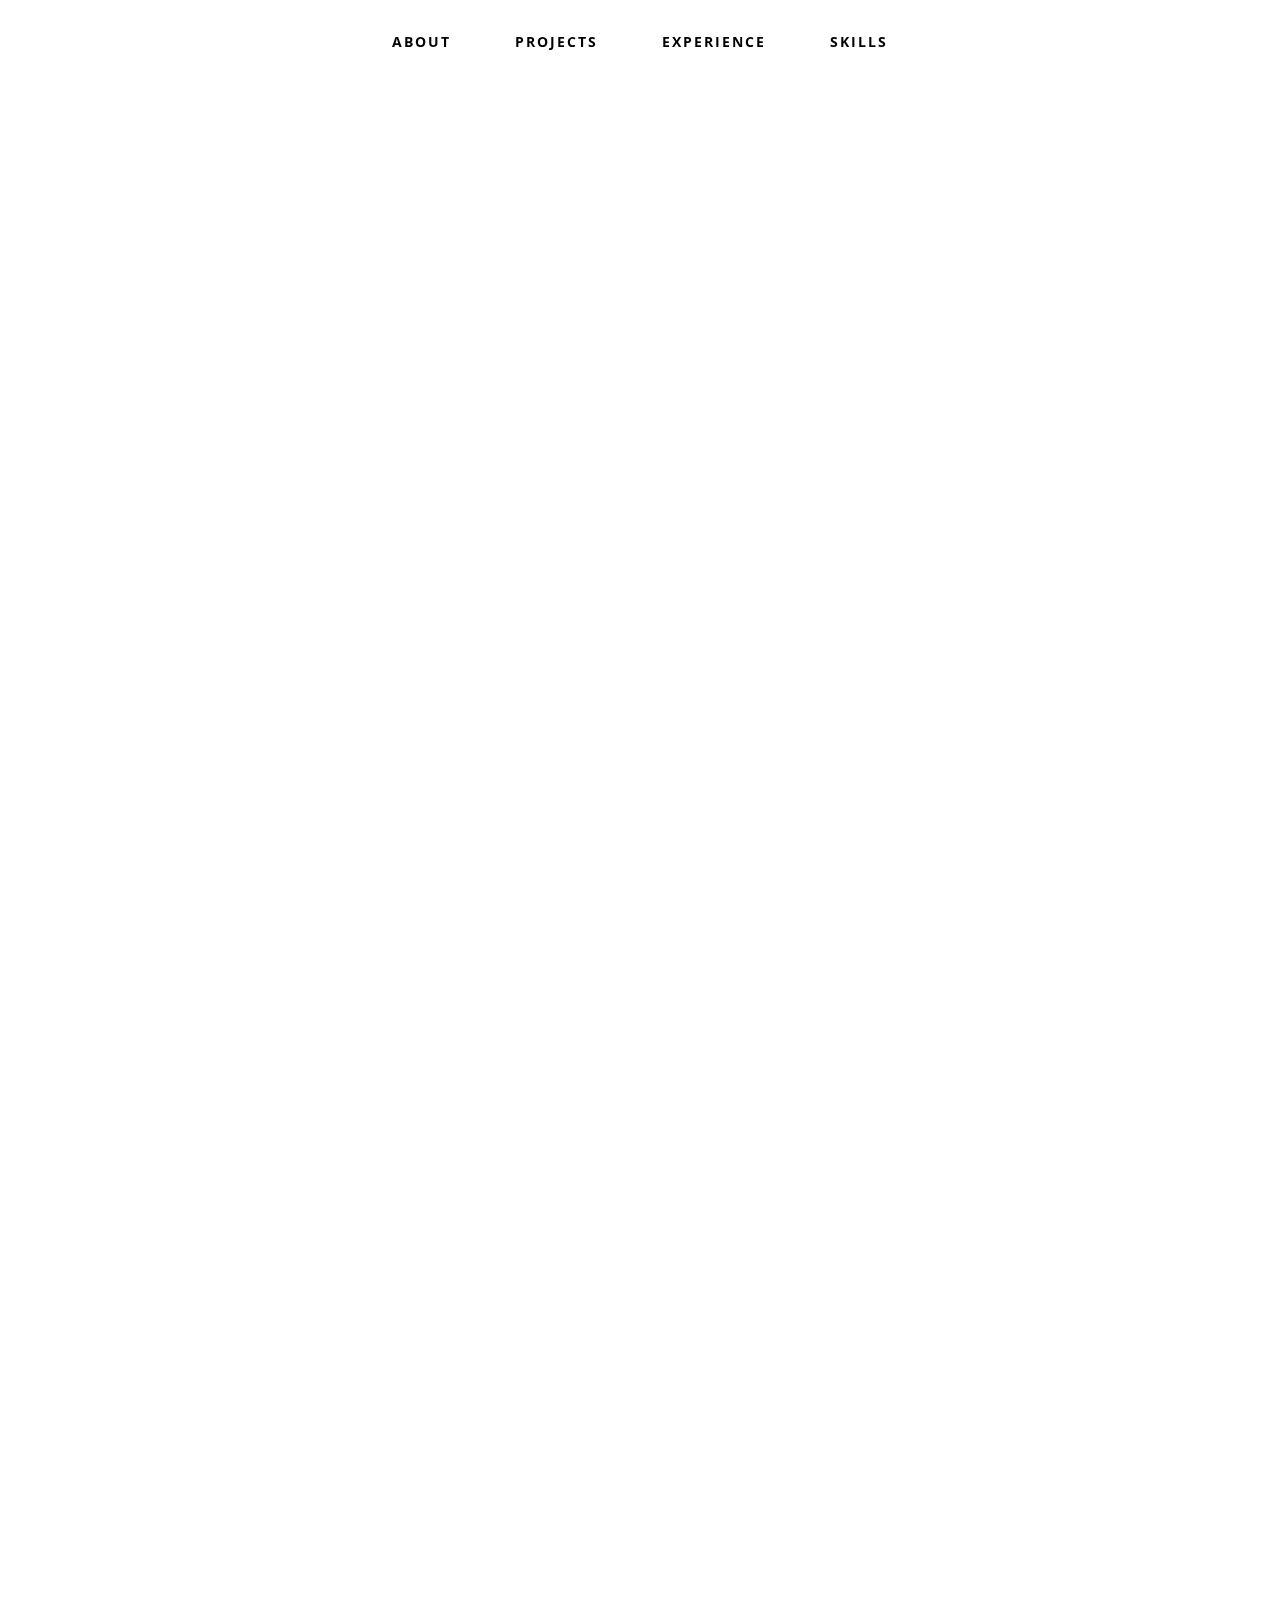
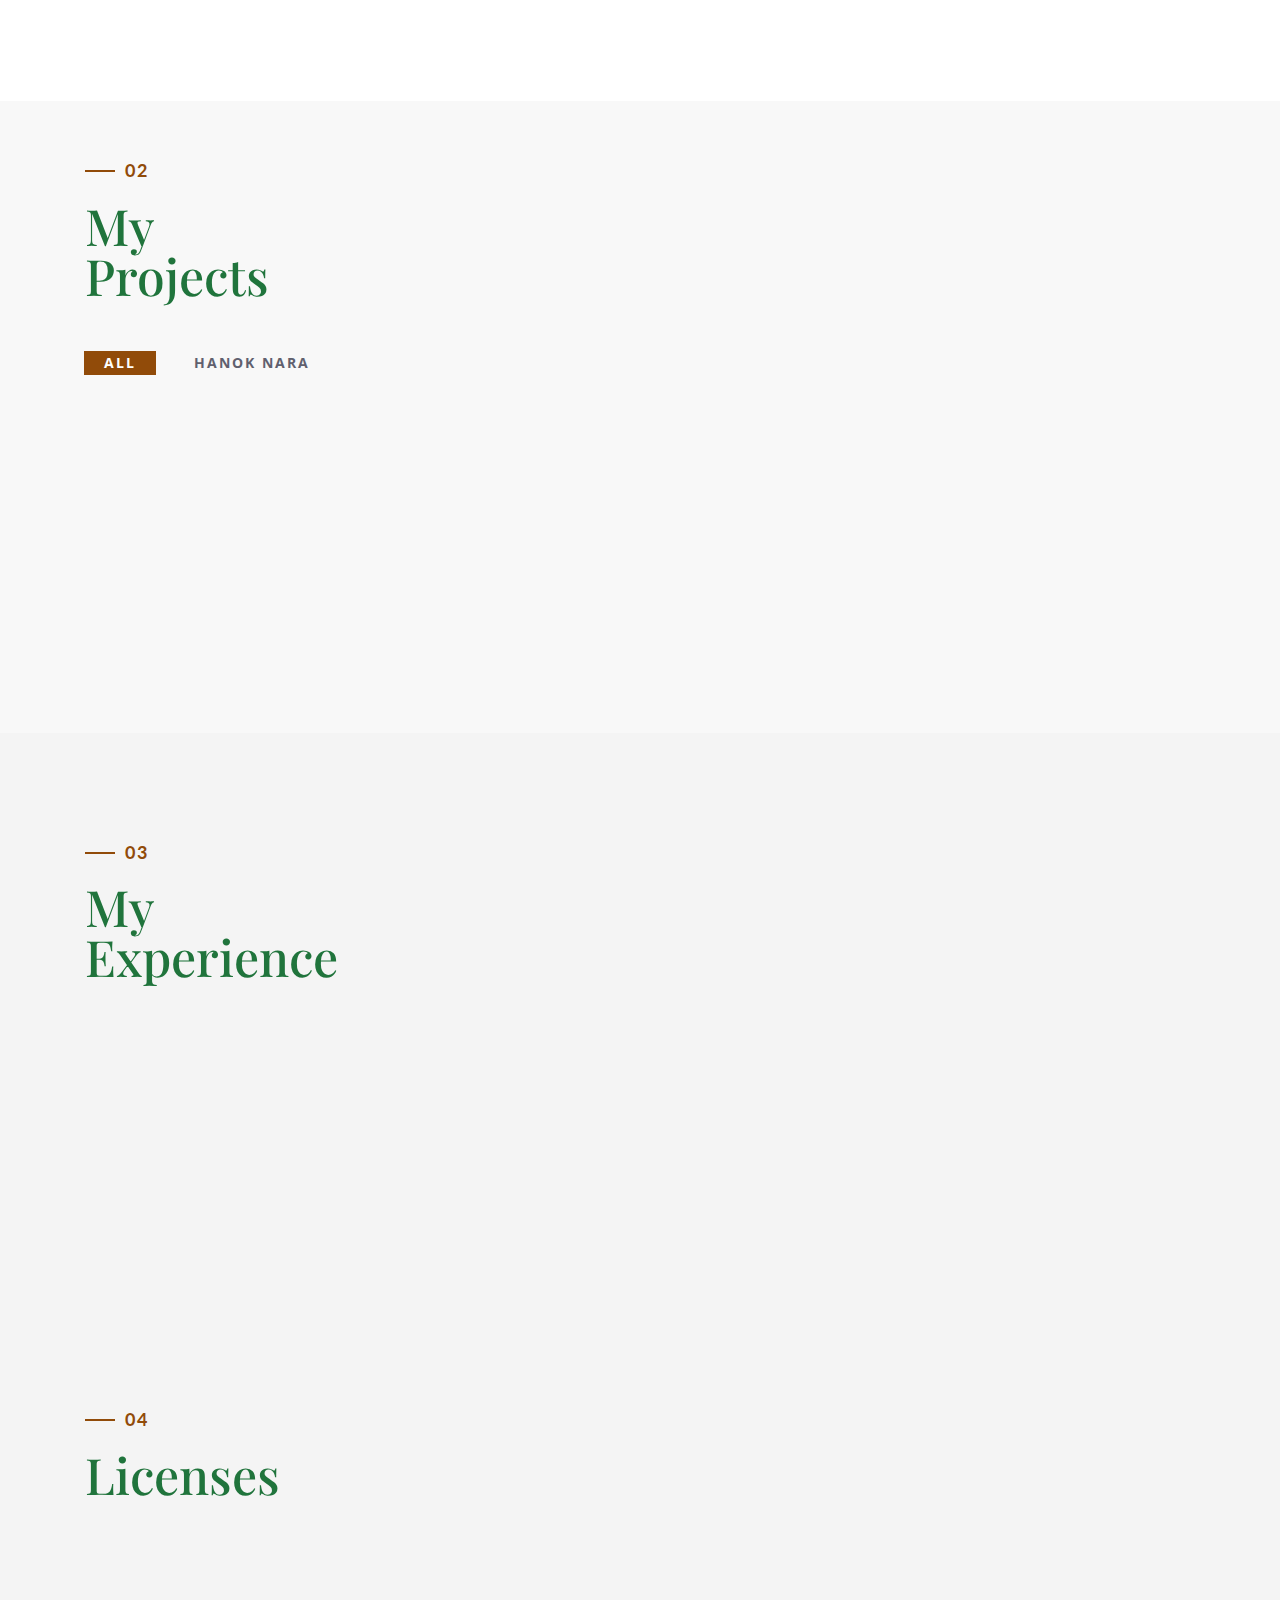
==== commit c66205ab: "Add files via upload" ====
--- a/index.html
+++ b/index.html
@@ -54,7 +54,7 @@
     <div class="section" id="home" data-stellar-background-ratio="0.5">
         <div id="video_wrap">
             <video muted="" preload="true" loop autoplay webkit-playsinline="webkit-playsinline" playsinline="playsinline">
-                <source src="./img/banner.jpg" type="">
+                <source src="./img/banner.jpg" type="video/mp4">
             </video>
         </div>
     </div>
@@ -63,7 +63,7 @@
     <!-- about -->
     <div class="section" id="about">
         <div class="container">
-            <div class="col-md-6" data-aos="fade-up">
+            <div class="col-md-5" data-aos="fade-up">
                 <h4>01</h4>
                 <h1 class="size-50">Know <br /> About me</h1>
                 <div class="h">
@@ -89,7 +89,7 @@
                 <div class="about-border" data-aos="fade-up" data-aos-delay=".5">
                     <img src="" alt="">
                 </div>
-                <img src="img/profile.png" width="400" class="img-responsive" alt="" align="right" data-aos="fade-right" data-aos-delay="0" />
+                <img src="./img/about.jpg" width="400" class="img-responsive" alt="" align="right" data-aos="fade-right" data-aos-delay="0" />
             </div>
         </div>
     </div>
@@ -140,10 +140,10 @@
 												<h3>HANOK NARA (한옥나라) <span class="category">branding</span> </h3>
 												<p><a href="javascript:return false;">Korea Hanok Brand</a></p>
 												<div class="project_btn_box">
-												<a href="javascript:return false;" class="project_btn">BI/BX</a>
-												<a href="javascript:return false;" class="project_btn">WebGuide</a>
+												<a href="./hanoknara/bi_bx_guide/bi_guide.html" class="project_btn">BI/BX</a>
+												<a href="./hanoknara/web_guide/bi_guide.html" class="project_btn">WebGuide</a>
                                                 <a href="https://blue530.github.io/hanoknara/" class="project_btn">Website</a>
-                                                <!-- <a href="https://helloimsa.github.io/dropforest_Ebook/Ebook/samples/basic" class="project_btn">E-book</a> -->
+                                                <a href="./hanoknara/ebook/samples/basic/index.html" class="project_btn">E-book</a>
 												</div>
 											</div>
                                         </div>
@@ -336,10 +336,10 @@
 					<div class="skills-circle">
 						
 						<ul>
-							<li data-percent="80"><span class="text">Ps</span><span class="bar-circle-right"></span><span class="bar-circle-left"></span><span class="bar-circle-cover"></span><b></b></li>
-							<li data-percent="80"><span class="text">Ai</span><span class="bar-circle-right"></span><span class="bar-circle-left"></span><span class="bar-circle-cover"></span><b></b></li>
-							<li data-percent="70"><span class="text">Web</span><span class="bar-circle-right"></span><span class="bar-circle-left"></span><span class="bar-circle-cover"></span><b></b></li>
-							<li data-percent="60"><span class="text">Pr</span><span class="bar-circle-right"></span><span class="bar-circle-left"></span><span class="bar-circle-cover"></span><b></b></li>
+							<li data-percent="90"><span class="text">Ps</span><span class="bar-circle-right"></span><span class="bar-circle-left"></span><span class="bar-circle-cover"></span><b></b></li>
+							<li data-percent="90"><span class="text">Ai</span><span class="bar-circle-right"></span><span class="bar-circle-left"></span><span class="bar-circle-cover"></span><b></b></li>
+							<li data-percent="80"><span class="text">Web</span><span class="bar-circle-right"></span><span class="bar-circle-left"></span><span class="bar-circle-cover"></span><b></b></li>
+							<li data-percent="70"><span class="text">Pr</span><span class="bar-circle-right"></span><span class="bar-circle-left"></span><span class="bar-circle-cover"></span><b></b></li>
 							<li data-percent="60"><span class="text">Ae</span><span class="bar-circle-right"></span><span class="bar-circle-left"></span><span class="bar-circle-cover"></span><b></b></li>
 							
 							
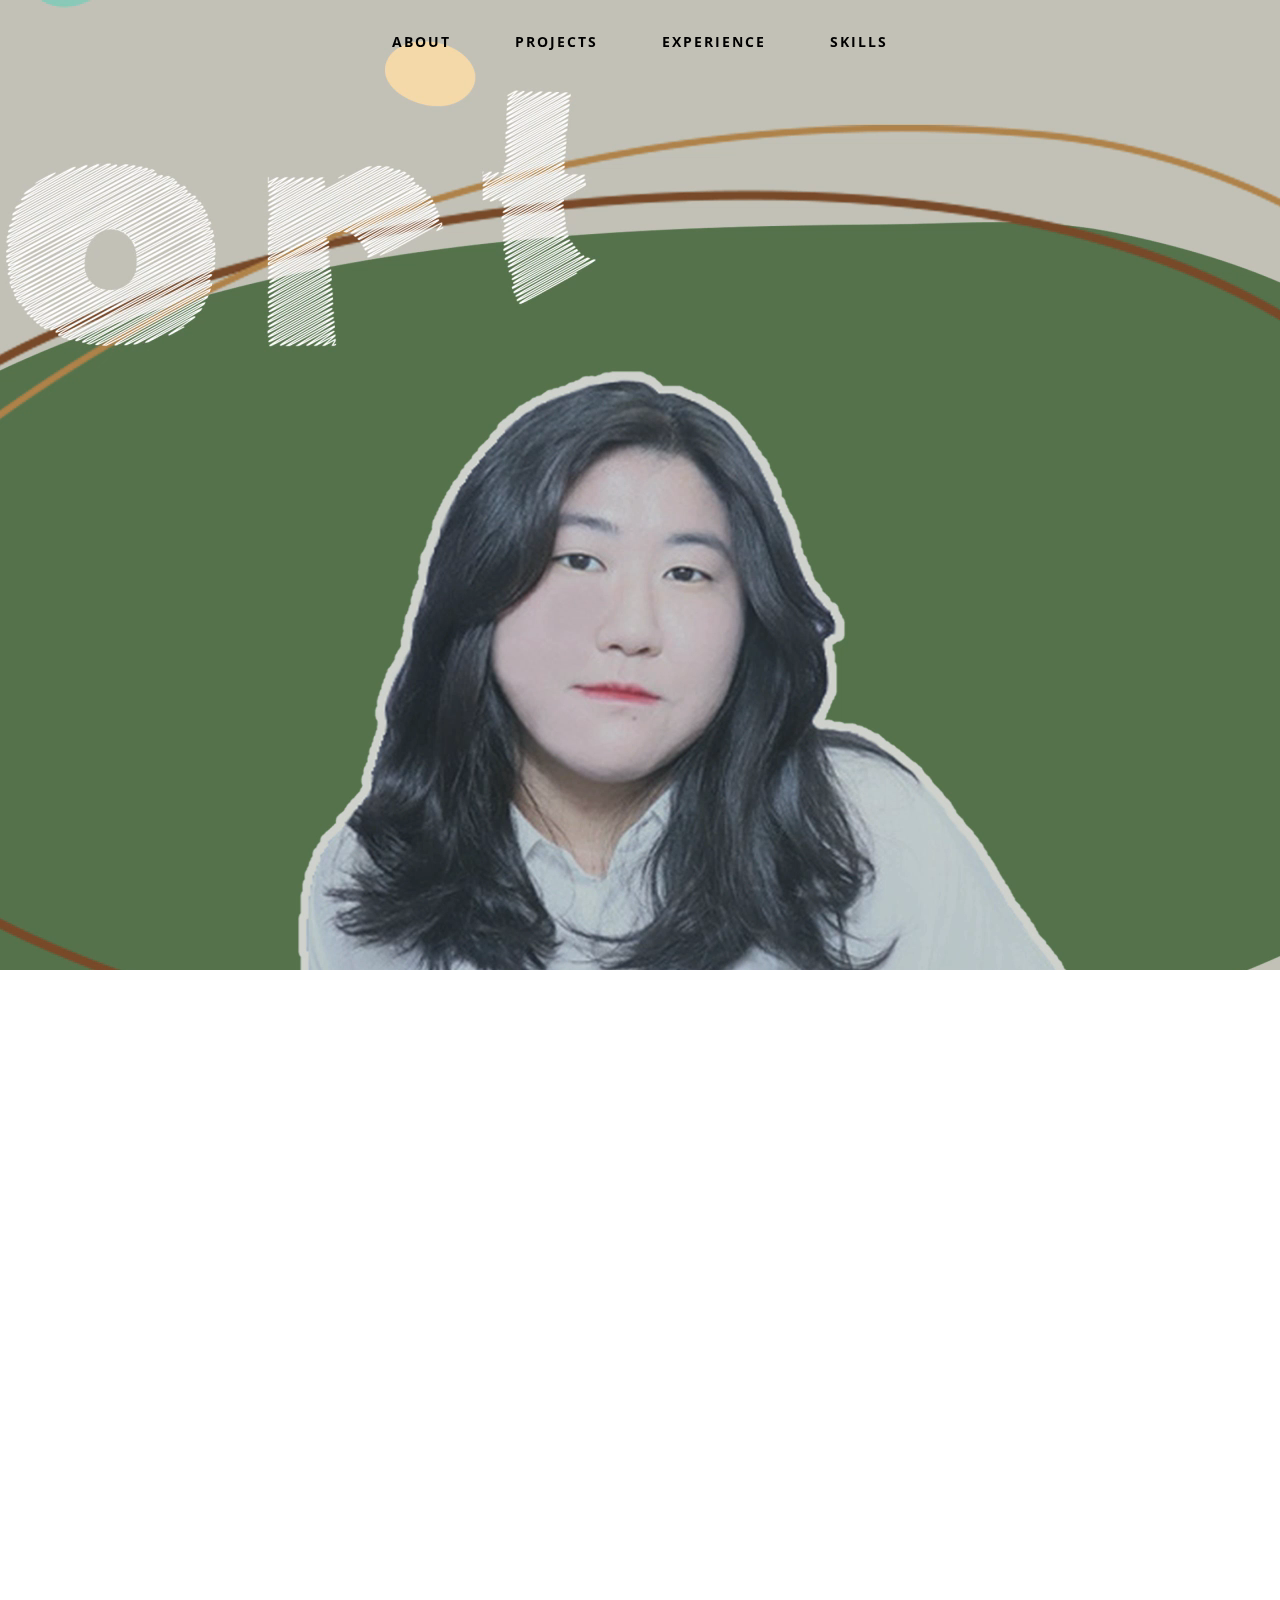
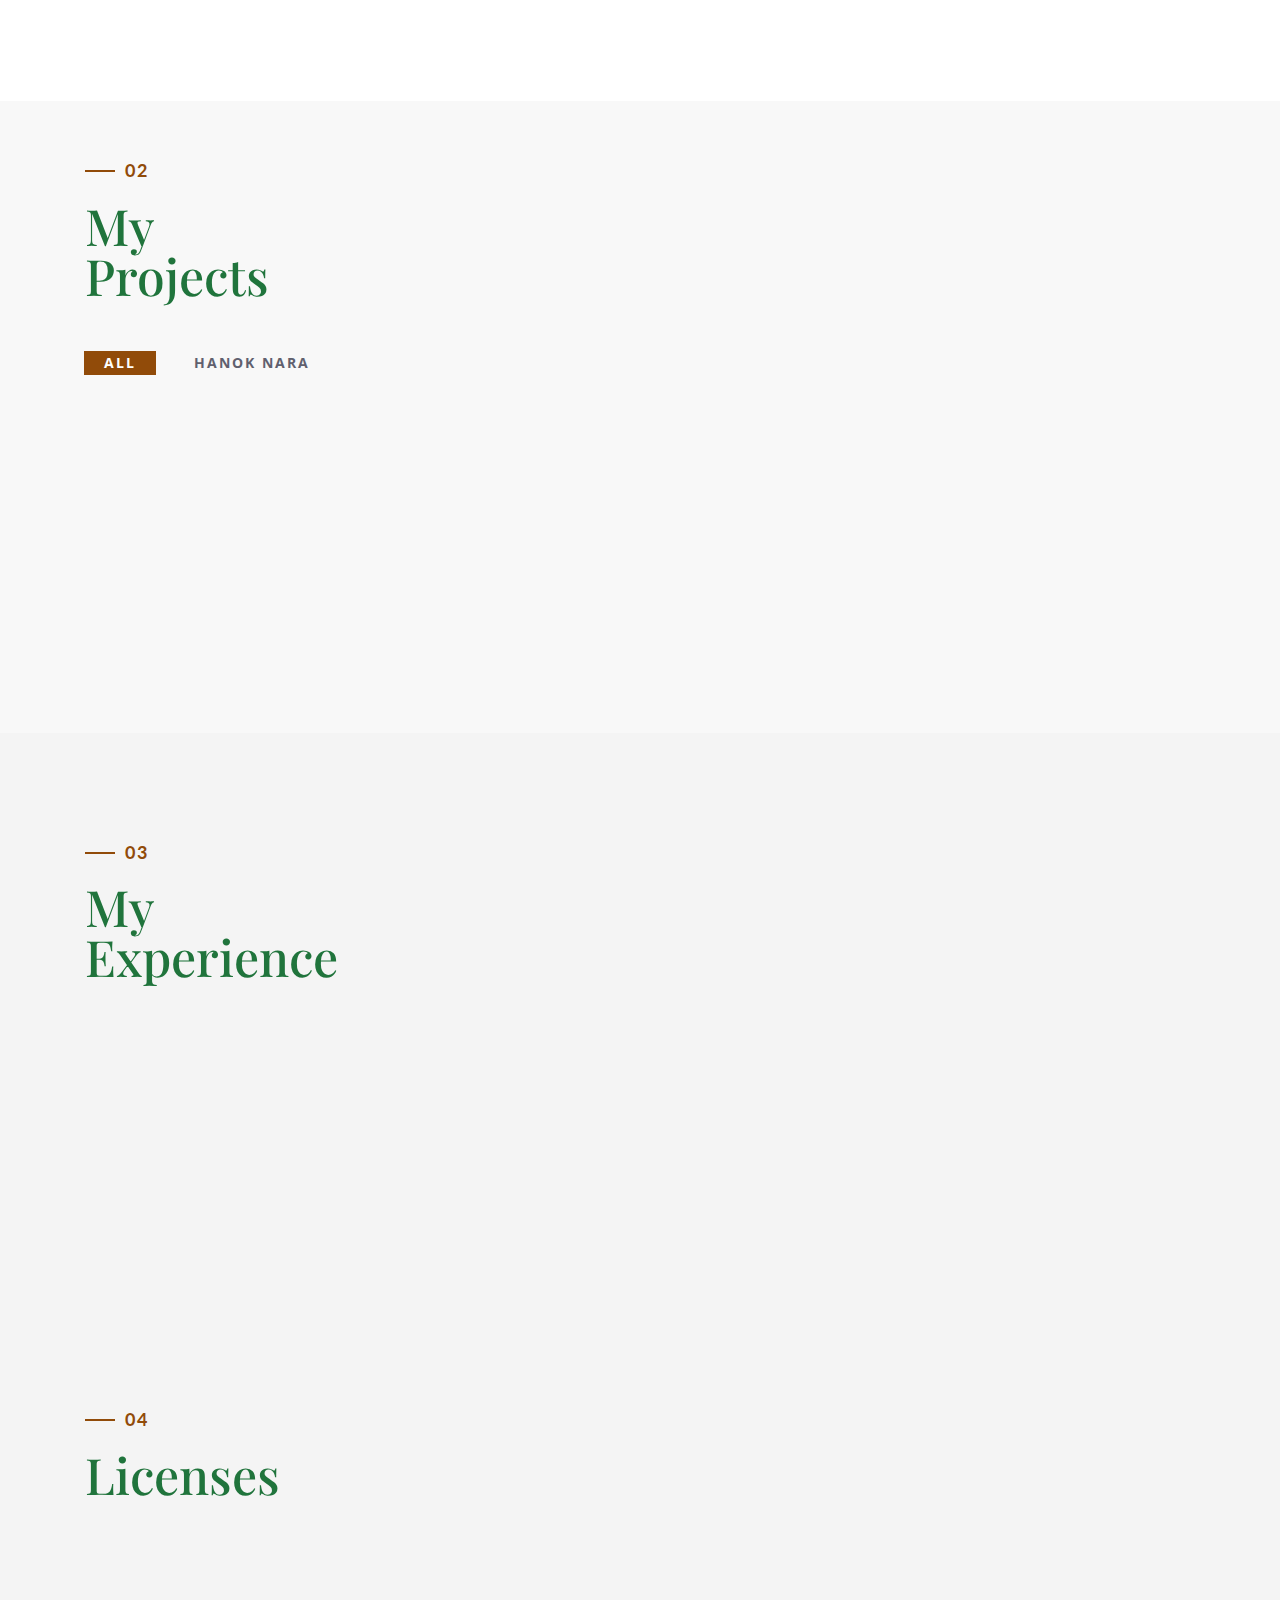
==== commit 28e76bbc: "Update index.html" ====
--- a/index.html
+++ b/index.html
@@ -54,7 +54,7 @@
     <div class="section" id="home" data-stellar-background-ratio="0.5">
         <div id="video_wrap">
             <video muted="" preload="true" loop autoplay webkit-playsinline="webkit-playsinline" playsinline="playsinline">
-                <source src="./img/banner.jpg" type="video/mp4">
+                <source src="./video/banner.mp4" type="video/mp4">
             </video>
         </div>
     </div>
@@ -140,10 +140,10 @@
 												<h3>HANOK NARA (한옥나라) <span class="category">branding</span> </h3>
 												<p><a href="javascript:return false;">Korea Hanok Brand</a></p>
 												<div class="project_btn_box">
-												<a href="./hanoknara/bi_bx_guide/bi_guide.html" class="project_btn">BI/BX</a>
-												<a href="./hanoknara/web_guide/bi_guide.html" class="project_btn">WebGuide</a>
-                                                <a href="https://blue530.github.io/hanoknara/" class="project_btn">Website</a>
-                                                <a href="./hanoknara/ebook/samples/basic/index.html" class="project_btn">E-book</a>
+												<a target="_blank" href="./hanoknara/bi_bx_guide/bi_guide.html" class="project_btn">BI/BX</a>
+												<a target="_blank" href="./hanoknara/web_guide/bi_guide.html" class="project_btn">WebGuide</a>
+                                                <a target="_blank" href="https://blue530.github.io/hanoknara/" class="project_btn">Website</a>
+                                                <a target="_blank" href="./hanoknara/ebook/samples/basic/index.html" class="project_btn">E-book</a>
 												</div>
 											</div>
                                         </div>
@@ -415,4 +415,4 @@
    
 </body>
 
-</html>+</html>
--- a/css/style.css
+++ b/css/style.css
@@ -85,10 +85,21 @@
 
 /* video
 ================================================*/
- #video_wrap{
-    width: 100%; height: 970px; overflow: hidden;margin: 0px auto; position: relative;
-}
-video { position: absolute;left: 50%; margin-left: -960px;} 
+#video_wrap{
+    width: 100%;
+    height: 970px;
+    overflow: hidden;
+    margin: 0px auto;
+    position: relative;
+}
+video { 
+    position: absolute;
+    left: 50%;
+    margin-left: -960px;}
+
+/* position:absolute; */
+video { 
+    left: 50%; margin-left: -960px } 
 
 /* preloader */
 ==================================================*/
@@ -1076,9 +1087,8 @@
 
 .portfolio_item{
     height:230px;
-    overflow: hidden;
 }
 
 
 .portfolio_bg{background:url(../img/portfolio/01.jpg);}
-.category{ display: inline-block; margin-left:6px; font-size: 16px; color: #ccc;}+.category{ display: inline-block; margin-left:6px; font-size: 16px; color: #ccc;}
--- a/css/style.css
+++ b/css/style.css
@@ -85,10 +85,21 @@
 
 /* video
 ================================================*/
- #video_wrap{
-    width: 100%; height: 970px; overflow: hidden;margin: 0px auto; position: relative;
-}
-video { position: absolute;left: 50%; margin-left: -960px;} 
+#video_wrap{
+    width: 100%;
+    height: 970px;
+    overflow: hidden;
+    margin: 0px auto;
+    position: relative;
+}
+video { 
+    position: absolute;
+    left: 50%;
+    margin-left: -960px;}
+
+/* position:absolute; */
+video { 
+    left: 50%; margin-left: -960px } 
 
 /* preloader */
 ==================================================*/
@@ -1076,9 +1087,8 @@
 
 .portfolio_item{
     height:230px;
-    overflow: hidden;
 }
 
 
 .portfolio_bg{background:url(../img/portfolio/01.jpg);}
-.category{ display: inline-block; margin-left:6px; font-size: 16px; color: #ccc;}+.category{ display: inline-block; margin-left:6px; font-size: 16px; color: #ccc;}
